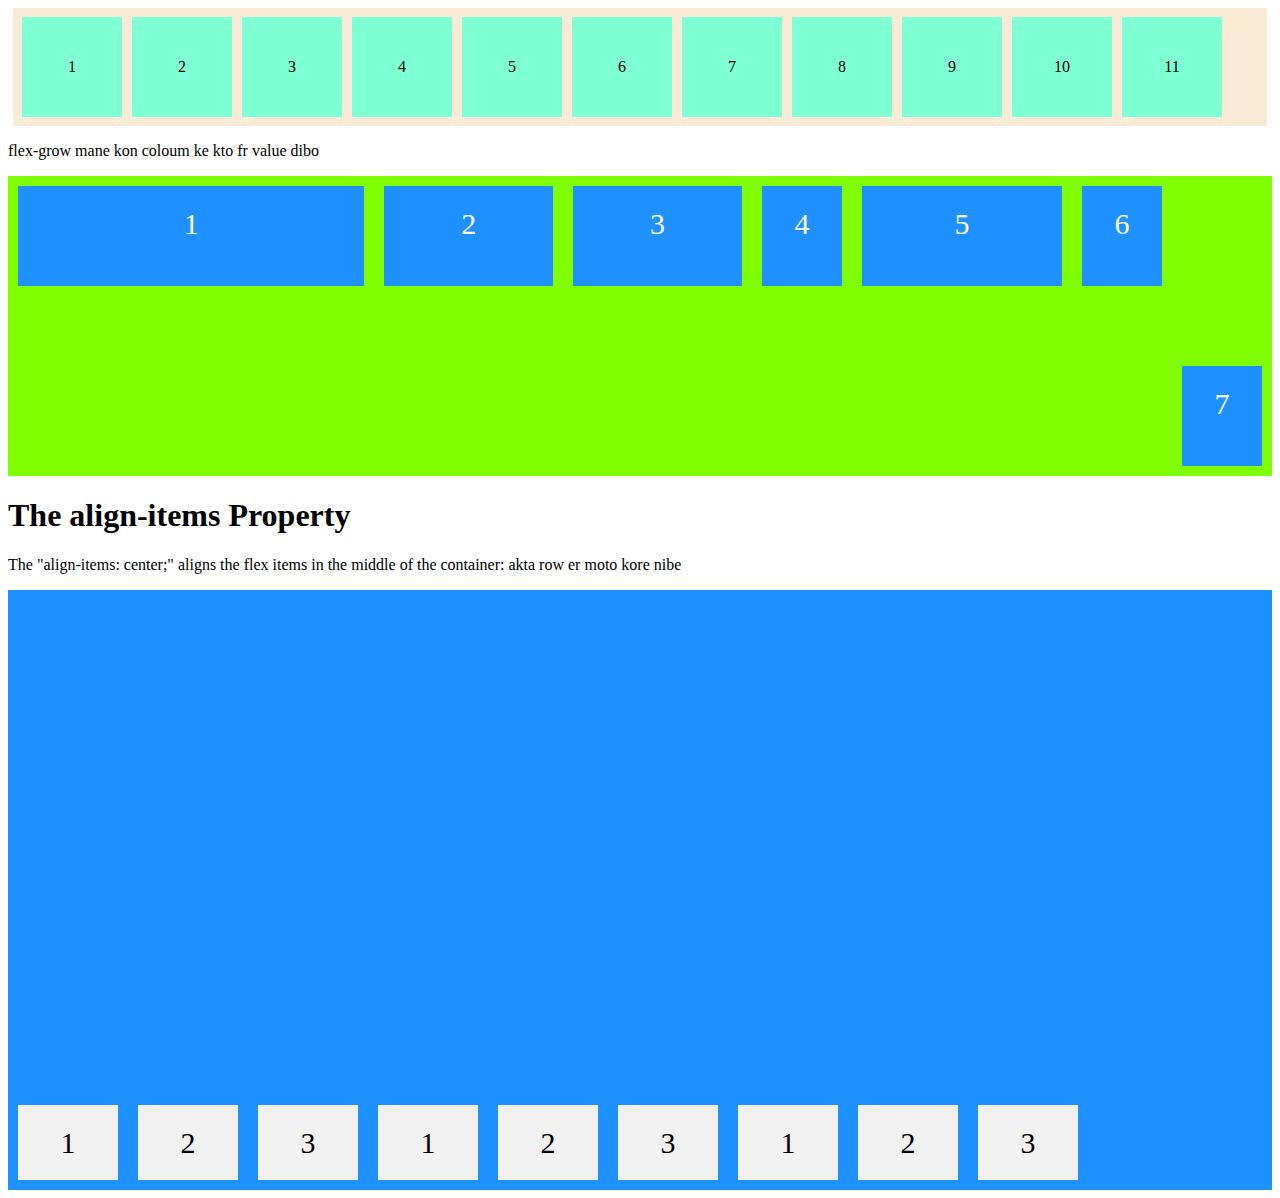
==== flexbox.html @ e25c75c1 "Basic done" ====
<!-- 

flex-direction => container er kon dike div/child gula ke rakhbe ba spand korbe like x axis naki y axis 

flex-wrap  => wrap nah dile div gula caipe ak row te fit hoye jai . kintu wrap dile nijeder size niye set kore then display soto boro hole warp kore 

flex-flow  => The flex-flow property is a shorthand property for setting both the flex-direction and flex-wrap properties.

justify-content => container er majhe horaizontally justify kora .flex-start,flex-end,center;

align-items => div gular majher property ke akta row dore vartically align kora . mane joto gula row thakbe toto gula ke dore align korbe . ( Control the vertical alignment of single rows of flex items )

align-content => container er property , div gula ke vartically align kora .It is similar to align-items, but instead of aligning flex items, it aligns flex lines. sob gula item ke akbar a niye then align korbe ..

songe content thaklei bujhba oita container er jonno , r item tka mane akta specific item er jonno 

 -->

 <!DOCTYPE html>
 <html>
 
 <head>
     <meta charset="UTF-8" />
     <meta http-equiv="X-UA-Compatible" content="IE=edge" />
     <meta name="viewport" content="width=device-width, initial-scale=1.0" />
     <title>Flex-box Advance</title>
     <style>
      .flex-container {
   display: flex;
   height: 600px;
   flex-wrap:wrap;
   align-items: end;
   background-color: DodgerBlue;
 }
 
 .flex-container > div {
   background-color: #f1f1f1;
   width: 100px;
   margin: 10px;
   text-align: center; 
   line-height: 75px;
   font-size: 30px;
 }
      
         .container {
             display: flex;
             background-color: antiquewhite;
             margin: 5px;
             padding: 4px;
 
             /* wrap nah dile div gula caipe ak row te fit hoye jai . kintu wrap dile nijeder size niye set kore then display soto boro hole warp kore  */
             /* flex-wrap: wrap; */
 
 
             /* justify-content: flex-start; */
             /* justify-content: flex-end; */
 
 
             /* flex-derection:column dile y axix r row dile by default er moto x axis */
             /* flex-direction: column-reverse; */
             /* flex-direction:column; */
 
 
             /* flex-derection + flex-wrap */
             flex-flow: row wrap;
         }
 
         .container>div {
             background-color: aquamarine;
             width: 100px;
             line-height: 100px;
             margin: 5px;
             text-align: center;
         }
 
         .flex-con {
             display: flex;
             height: 300px;
             /* align-items: stretch; */
             background-color: chartreuse;
         }
 
         .flex-con>div {
             background-color: DodgerBlue;
             color: white;
             height: 100px;
             width: 80px;
             margin: 10px;
             text-align: center;
             line-height: 75px;
             font-size: 30px;
         }
 
     </style>
 
 </head>
 
 <body>
 
     <div class="container">
         <div class="one">1</div>
         <div class="two">2</div>
         <div class="three">3</div>
         <div class="four">4</div>
         <div class="five">5</div>
         <div class="six">6</div>
         <div>7</div>
         <div>8</div>
         <div>9</div>
         <div>10</div>
         <div>11</div>
 
 
     </div>
 
     <!--     
     <p>Use the order property to sort the flex items as you like:</p>
 
     <div class="flex-con">
 
         <div style="order : 1">4</div>
         <div style="order : 3">2</div>
         <div style="order : 4">3</div>
         <div style="order : 2">1</div>
 
     </div> -->
 
     <p>flex-grow mane kon coloum ke kto fr value dibo </p>
 
     <div class="flex-con">
         <div style="flex-grow: 3">1</div>
         <div style="flex-grow: 1">2</div>
         <div style="flex-grow: 1">3</div>
 
         <!-- Do not let the third flex item shrink as much as the other flex items: -->
         <div style="flex-shrink: 0">4 </div>
 
         <!-- flex-besis mane ami akta div er width er value (200 )set kore dibo . akn style a onno value(100) set kora thakleu basis er tai count hbe  -->
        <div style="flex-basis: 200px;">5</div>
 
        <!-- align-self mane holo oi item ta sudu matro nijer moto kore set hbe like style theke sob gula  center kora thakleu ei 2 ta end r start hbe karon inline style kora-->
        <div style="align-self: flex-start">6</div>
        <div style="align-self: flex-end">7</div>
 
     </div>
        
  
  <h1>The align-items Property</h1>
 
 <p>The "align-items: center;" aligns the flex items in the middle of the container:  akta row er moto kore nibe </p>
 
 <div class="flex-container">
   <div>1</div>
   <div>2</div>
   <div>3</div>
     <div>1</div>
   <div>2</div>
   <div>3</div> 
     <div>1</div>
   <div>2</div>
   <div>3</div> 
 </div>
 
 </body>
 
 </html>
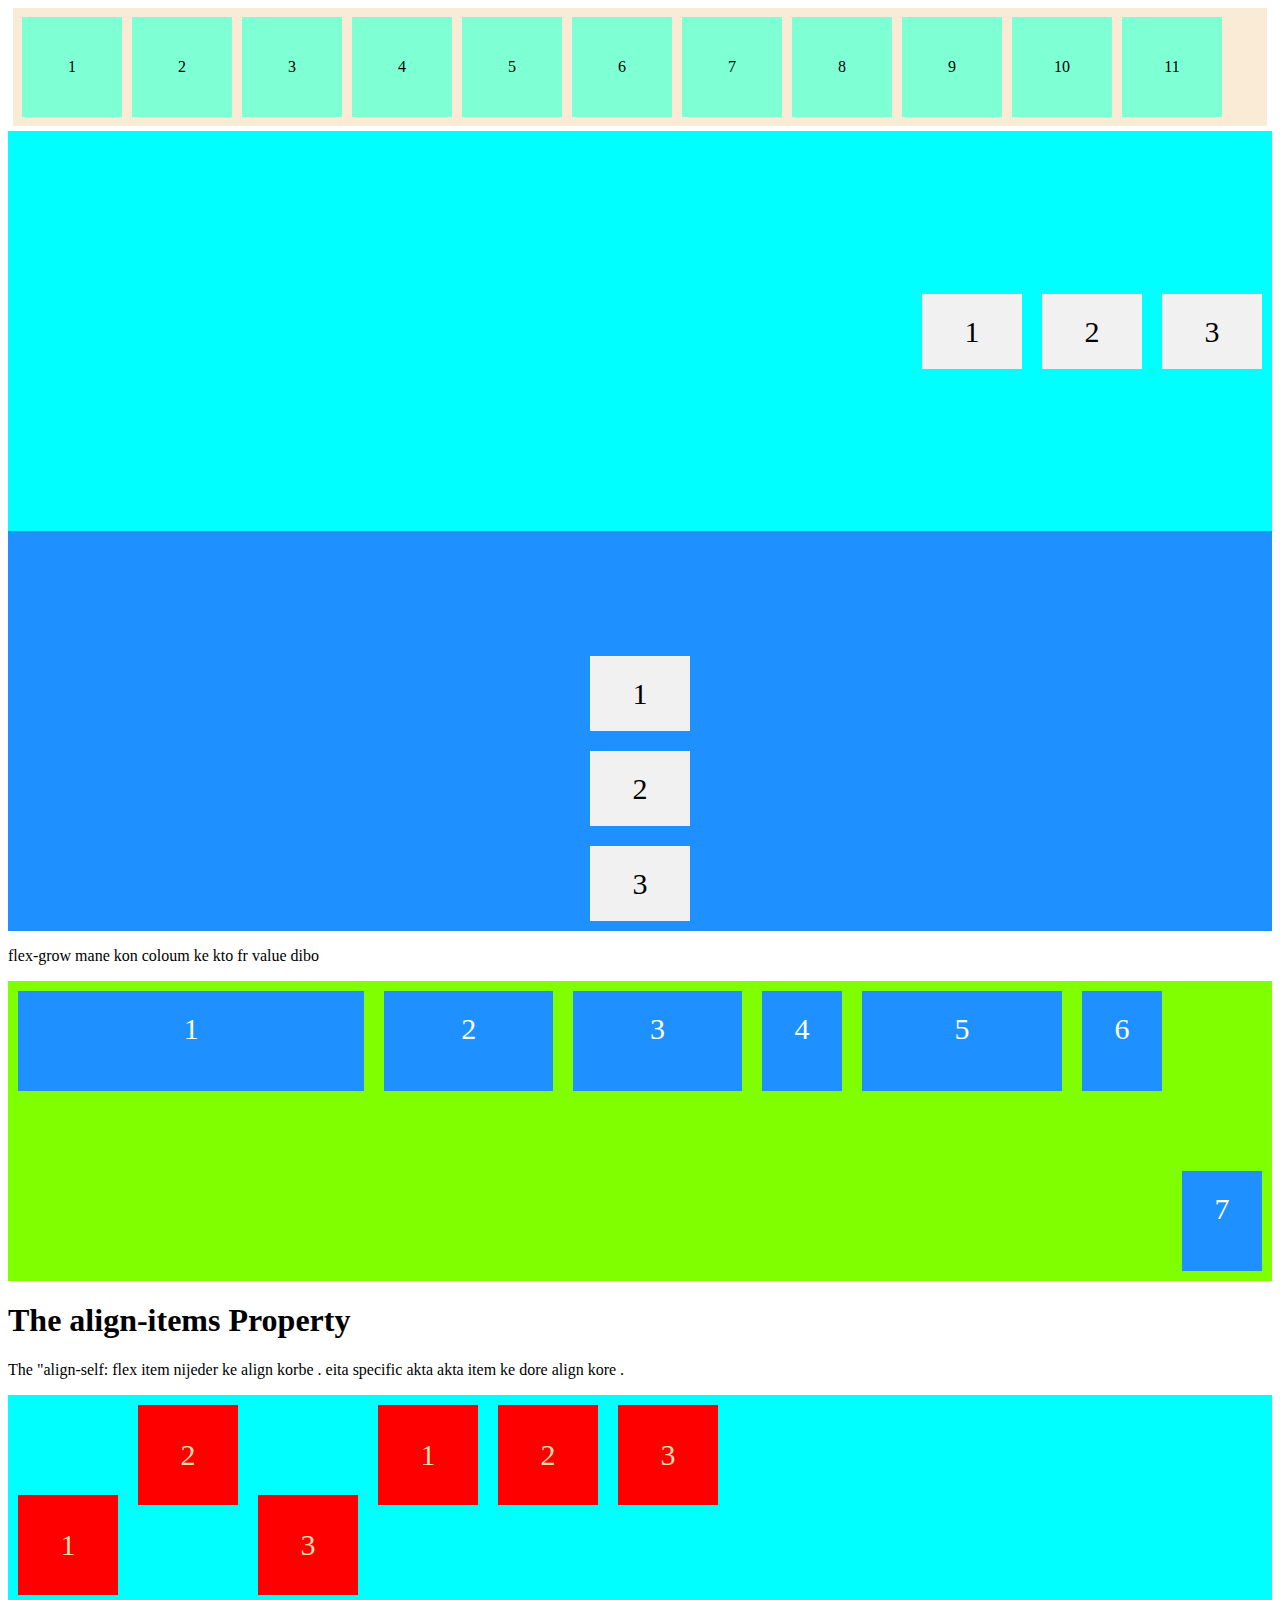
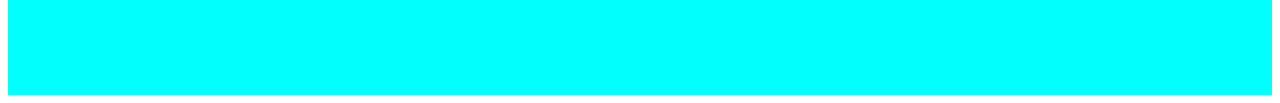
==== commit d93e70e7: "Flexbox property example modified" ====
--- a/flexbox.html
+++ b/flexbox.html
@@ -1,166 +1,278 @@
+
+
 <!-- 
 
+* Flexbox a justify-items / justify-self nai eitar bodole margin:auto use kore . 
+
+* align content jkn 2 ta row thakbe tkn kaj korbe .. kintu jodi akta row te kaj koraity cai tahole amake flex-wrap : wrap use korty hobe .
+
+* align items abr single row niye kaj kore . karon ak akta row e ak akta item align er jonno .
+
 flex-direction => container er kon dike div/child gula ke rakhbe ba spand korbe like x axis naki y axis 
 
+flex-direction => column , jodi flex-direction = column hoi, tkn justify hoye jai align r align hoye jai justify 
+
+flex-direction => column , jodi hoi tahole flex item gula upr theke nice ( top to bottom ) stack hoi kintu jodi warp on thake r new item er jaiga faka nah thake tkn abr new column a top theke assign suru kore . 
+
+flex-direction => row , jodi hoi tahole flex item gula left theke right ( left to right ) stack hoi kintu jodi warp on thake r new item er jaiga faka nah thake tkn abr new row a left theke assign suru kore . 
+
+*flex-direction => row-reverse thakle flex  item  gula right thke left  a assign / stack hoi  kintu jodi warp on thake r new item er jaiga faka  nah thake tkn abr new row te  right theke assign suru kore .
+
+*flex-direction => column-reverse thakle flex  item  gula top to bottom a assign / stack hoi  kintu jodi warp on thake r new item er jaiga faka  nah thake tkn abr new column a top theke assign suru kore .
+
 flex-wrap  => wrap nah dile div gula caipe ak row te fit hoye jai . kintu wrap dile nijeder size niye set kore then display soto boro hole warp kore 
 
 flex-flow  => The flex-flow property is a shorthand property for setting both the flex-direction and flex-wrap properties.
 
-justify-content => container er majhe horaizontally justify kora .flex-start,flex-end,center;
-
-align-items => div gular majher property ke akta row dore vartically align kora . mane joto gula row thakbe toto gula ke dore align korbe . ( Control the vertical alignment of single rows of flex items )
-
-align-content => container er property , div gula ke vartically align kora .It is similar to align-items, but instead of aligning flex items, it aligns flex lines. sob gula item ke akbar a niye then align korbe ..
+justify-content => container er majhe sob gula iteam ke akbar a horaizontally ( x axis ) justify kora .
+
+align-items => Container er majher row gula ke akta akta item dorbe . 5 ta row thakle 5 ta iteams hbe . ebar ei row gula ke vartically ( y axis ) align kore . mane joto gula row thakbe toto gula iteam ke dore align korbe . ( Control the vertical alignment of single rows of flex items )
+
+align-content => container er property , Sob gula div ke akbar a dore vartically align korbe . sob gula item ke akbar a niye then align korbe ..
 
 songe content thaklei bujhba oita container er jonno , r item tka mane akta specific item er jonno 
 
- -->
-
- <!DOCTYPE html>
- <html>
- 
- <head>
-     <meta charset="UTF-8" />
-     <meta http-equiv="X-UA-Compatible" content="IE=edge" />
-     <meta name="viewport" content="width=device-width, initial-scale=1.0" />
-     <title>Flex-box Advance</title>
-     <style>
+*justify sob somoi main axis ( x axis ) borabor kaj kore kintu align sob somoi cross axis  ( y axis ) borabor kaj kore . 
+
+jkn amra flex-direction: row dei tkn row borabor items gula assign hoi . that means main axis ( x axis ) borabor. ( → this way )
+akn ami jodi justify use kori tahole eita left-right ( main axis => x axis ) borabor format korbe r align use korle eita top-bottom ( cross axis => y axis ) borabor format korbe. 
+
+But jodi amra flex-direction: column dei tkn column borabor items gula assign hoi . that means main cross axis borabor. ( ↓ this way )
+akn ami jodi justify use kori tahole eita top-bottom ( cross axis =>  y axis )  borabor format korbe r align use korle eita left-right ( main axis => x axis  ) borabor format korbe . that means 
+jodi ami flex-direction: column use kori tahole justify hoye jabe align r align hoye jabe justify . 
+
+--> 
+
+
+
+<!DOCTYPE html>
+<html>
+  <head>
+    <meta charset="UTF-8" />
+    <meta http-equiv="X-UA-Compatible" content="IE=edge" />
+    <meta name="viewport" content="width=device-width, initial-scale=1.0" />
+    <title>Flex-box Advance</title>
+    <style>
+      .container1 {
+        display: flex;
+        background-color: aqua;
+        flex-wrap: wrap;
+        height: 300px;
+      }
+      .container1 > div {
+        background-color: red;
+        width: 100px;
+        height: 100px;
+        text-align: center;
+        color: wheat;
+        line-height: 100px;
+        font-size: 30px;
+        margin: 10px;
+      }
+
       .flex-container {
-   display: flex;
-   height: 600px;
-   flex-wrap:wrap;
-   align-items: end;
-   background-color: DodgerBlue;
- }
- 
- .flex-container > div {
-   background-color: #f1f1f1;
-   width: 100px;
-   margin: 10px;
-   text-align: center; 
-   line-height: 75px;
-   font-size: 30px;
- }
-      
-         .container {
-             display: flex;
-             background-color: antiquewhite;
-             margin: 5px;
-             padding: 4px;
- 
-             /* wrap nah dile div gula caipe ak row te fit hoye jai . kintu wrap dile nijeder size niye set kore then display soto boro hole warp kore  */
-             /* flex-wrap: wrap; */
- 
- 
-             /* justify-content: flex-start; */
-             /* justify-content: flex-end; */
- 
- 
-             /* flex-derection:column dile y axix r row dile by default er moto x axis */
-             /* flex-direction: column-reverse; */
-             /* flex-direction:column; */
- 
- 
-             /* flex-derection + flex-wrap */
-             flex-flow: row wrap;
-         }
- 
-         .container>div {
-             background-color: aquamarine;
-             width: 100px;
-             line-height: 100px;
-             margin: 5px;
-             text-align: center;
-         }
- 
-         .flex-con {
-             display: flex;
-             height: 300px;
-             /* align-items: stretch; */
-             background-color: chartreuse;
-         }
- 
-         .flex-con>div {
-             background-color: DodgerBlue;
-             color: white;
-             height: 100px;
-             width: 80px;
-             margin: 10px;
-             text-align: center;
-             line-height: 75px;
-             font-size: 30px;
-         }
- 
-     </style>
- 
- </head>
- 
- <body>
- 
-     <div class="container">
-         <div class="one">1</div>
-         <div class="two">2</div>
-         <div class="three">3</div>
-         <div class="four">4</div>
-         <div class="five">5</div>
-         <div class="six">6</div>
-         <div>7</div>
-         <div>8</div>
-         <div>9</div>
-         <div>10</div>
-         <div>11</div>
- 
- 
-     </div>
- 
-     <!--     
-     <p>Use the order property to sort the flex items as you like:</p>
- 
-     <div class="flex-con">
- 
-         <div style="order : 1">4</div>
-         <div style="order : 3">2</div>
-         <div style="order : 4">3</div>
-         <div style="order : 2">1</div>
- 
-     </div> -->
- 
-     <p>flex-grow mane kon coloum ke kto fr value dibo </p>
- 
-     <div class="flex-con">
-         <div style="flex-grow: 3">1</div>
-         <div style="flex-grow: 1">2</div>
-         <div style="flex-grow: 1">3</div>
- 
-         <!-- Do not let the third flex item shrink as much as the other flex items: -->
-         <div style="flex-shrink: 0">4 </div>
- 
-         <!-- flex-besis mane ami akta div er width er value (200 )set kore dibo . akn style a onno value(100) set kora thakleu basis er tai count hbe  -->
-        <div style="flex-basis: 200px;">5</div>
- 
-        <!-- align-self mane holo oi item ta sudu matro nijer moto kore set hbe like style theke sob gula  center kora thakleu ei 2 ta end r start hbe karon inline style kora-->
-        <div style="align-self: flex-start">6</div>
-        <div style="align-self: flex-end">7</div>
- 
-     </div>
-        
-  
-  <h1>The align-items Property</h1>
- 
- <p>The "align-items: center;" aligns the flex items in the middle of the container:  akta row er moto kore nibe </p>
- 
- <div class="flex-container">
-   <div>1</div>
-   <div>2</div>
-   <div>3</div>
-     <div>1</div>
-   <div>2</div>
-   <div>3</div> 
-     <div>1</div>
-   <div>2</div>
-   <div>3</div> 
- </div>
- 
- </body>
- 
- </html>+        display: flex;
+        height: 600px;
+        flex-wrap: wrap;
+        align-items: end;
+        background-color: DodgerBlue;
+      }
+
+      .flex-container > div {
+        background-color: #f1f1f1;
+        width: 100px;
+        margin: 10px;
+        text-align: center;
+        line-height: 75px;
+        font-size: 30px;
+      }
+
+      .container {
+        display: flex;
+        background-color: antiquewhite;
+        margin: 5px;
+        padding: 4px;
+
+        /* wrap nah dile div gula caipe ak row te fit hoye jai . kintu wrap dile nijeder size niye set kore then display soto boro hole warp kore  */
+        /* flex-wrap: wrap; */
+
+        /* justify-content: flex-start; */
+        /* justify-content: flex-end; */
+
+        /* flex-derection:column dile main axis holo y axix r row dile by default er moto main axis x axis */
+        /* flex-direction: column-reverse; */
+        /* flex-direction:column; */
+
+        /* flex-derection + flex-wrap */
+        flex-flow: row wrap;
+      }
+
+      .container > div {
+        background-color: aquamarine;
+        width: 100px;
+        line-height: 100px;
+        margin: 5px;
+        text-align: center;
+      }
+
+      .flex-con {
+        display: flex;
+        height: 300px;
+        /* align-items: stretch; */
+        background-color: chartreuse;
+      }
+
+      .flex-con > div {
+        background-color: DodgerBlue;
+        color: white;
+        height: 100px;
+        width: 80px;
+        margin: 10px;
+        text-align: center;
+        line-height: 75px;
+        font-size: 30px;
+      }
+
+      .flex_direction_row {
+        display: flex;
+        flex-direction: row;
+        height: 400px;
+        align-items: center;
+        justify-content: flex-end;
+        background-color: cyan;
+      }
+
+      .flex_direction_row > div {
+        background-color: #f1f1f1;
+        width: 100px;
+        margin: 10px;
+        text-align: center;
+        line-height: 75px;
+        font-size: 30px;
+      }
+
+
+      .flex_direction_column {
+        display: flex;
+        flex-direction: column;
+        height: 400px;
+        align-items: center;
+        justify-content: flex-end;
+        /* justify-items: center; */
+        background-color: DodgerBlue;
+      }
+      .flex_direction_column > div {
+        background-color: #f1f1f1;
+        width: 100px;
+        margin: 10px;
+        text-align: center;
+        line-height: 75px;
+        font-size: 30px;
+      }
+
+    </style>
+  </head>
+
+  <body>
+    <div class="container">
+      <div class="one">1</div>
+      <div class="two">2</div>
+      <div class="three">3</div>
+      <div class="four">4</div>
+      <div class="five">5</div>
+      <div class="six">6</div>
+      <div>7</div>
+      <div>8</div>
+      <div>9</div>
+      <div>10</div>
+      <div>11</div>
+    </div>
+
+
+
+<!--!           This one is Very Very Important For flexbox modeling  
+
+  justify sob somoi main axis ( x axis ) borabor kaj kore kintu align sob somoi cross axis  ( y axis ) borabor kaj kore . 
+  jkn amra flex-direction: row dei tkn row borabor items gula assign hoi . that means main axis ( x axis ) borabor. ( → this way )
+  akn ami jodi justify use kori tahole eita left-right ( main axis => x axis ) borabor format korbe r align use korle eita top-bottom ( cross axis => y axis ) borabor format korbe. 
+
+  But jodi amra flex-direction: column dei tkn column borabor items gula assign hoi . that means cross axis borabor. ( ↓ this way )
+  akn ami jodi justify use kori tahole eita top-bottom ( cross axis =>  y axis )  borabor format korbe r align use korle eita left-right ( main axis => x axis  ) borabor format korbe . that means 
+  jodi ami flex-direction: column use kori tahole justify hoye jabe align r align hoye jabe justify . 
+  Which is expected behavior . cz justify sob somoi main axis borabor format korbe r align sob somoi cross axis borabor format kore . column a jehetu main axis y axis borabor ajonnoi top to bottom format korbe 
+  r cross axis jehetu x axis borabor ajonnoi align left to right format korbe .
+
+-->
+
+    <!-- this one for flex direction row  -->
+    
+      <div class="flex_direction_row">
+      <div>1</div>
+      <div>2</div>
+      <div>3</div>
+    </div>
+
+    <!-- this one for flex direction column -->
+
+    <div class="flex_direction_column">
+      <div>1</div>
+      <div>2</div>
+      <div>3</div>
+    </div>
+
+    <!--     
+    <p>Use the order property to sort the flex items as you like:</p>
+
+    <div class="flex-con">
+
+        <div style="order : 1">4</div>
+        <div style="order : 3">2</div>
+        <div style="order : 4">3</div>
+        <div style="order : 2">1</div>
+
+    </div> -->
+
+    <p>flex-grow mane kon coloum ke kto fr value dibo</p>
+
+<!-- flex grow holo amr je extra space tuku thakbe oi space take  , ke kto tuku nibe . sobar grow 1 dile sobai same vabe barbe . lets say , element 5 ta  tar majhe 2 tar grow 2 and baki 3 tar 1 . Jodi 20px baki thake tahole 3 ta pabe 4px kore r baki 2 ta pabe 8px kore -->
+
+    <div class="flex-con">
+      <div style="flex-grow: 3">1</div>
+      <div style="flex-grow: 1">2</div>
+      <div style="flex-grow: 1">3</div>
+
+      <!-- shrink er value jodi 0 thake tahole oita shrink korbe nah i mean fixed width thakbe . Shrink er value 1 hole shrink hobe .
+          Here flex-shrink:0 do not let the third flex item shrink as much as the other flex items: -->
+
+      <div style="flex-shrink: 0">4</div>
+
+      <!-- flex-besis hocche min-width er moto onk ta kintu jkn amr min-width theke o sto display size hbe tkn min-width a overflow hoye jabe kintu flex-basis a seita hoi nah .Flex-basis a joto soto e kori nah kno min-centent pojontho resposive rakhbe . 
+          min-content mane akdom last word er size pojntho . ( jodi onk gula word thake tkn wrap hoite hoite last small word er pore giye r responsive thakbe nah eitai min-content ) .Flex-basis overflow hoitei dibe nah -->
+      <div style="flex-basis: 200px">5</div>
+
+      <!-- align-self mane holo oi item ta sudu matro nijer moto kore set hbe like style theke sob gula  center kora thakleu ei 2 ta end r start hbe karon inline style kora-->
+      <div style="align-self: flex-start">6</div>
+      <div style="align-self: flex-end">7</div>
+    </div>
+
+    <h1>The align-items Property</h1>
+
+    <p>
+      The "align-self: flex item nijeder ke align korbe . eita specific akta akta item ke dore align kore .
+    </p>
+
+    <div class="container1">
+      <div style="align-self: center">1</div>
+      <div>2</div>
+      <div style="align-self: center">3</div>
+      <div>1</div>
+      <div style="align-self: start">2</div>
+      <div>3</div>
+    </div>
+  </body>
+</html>
+
+
+
+
+<!--  -->
